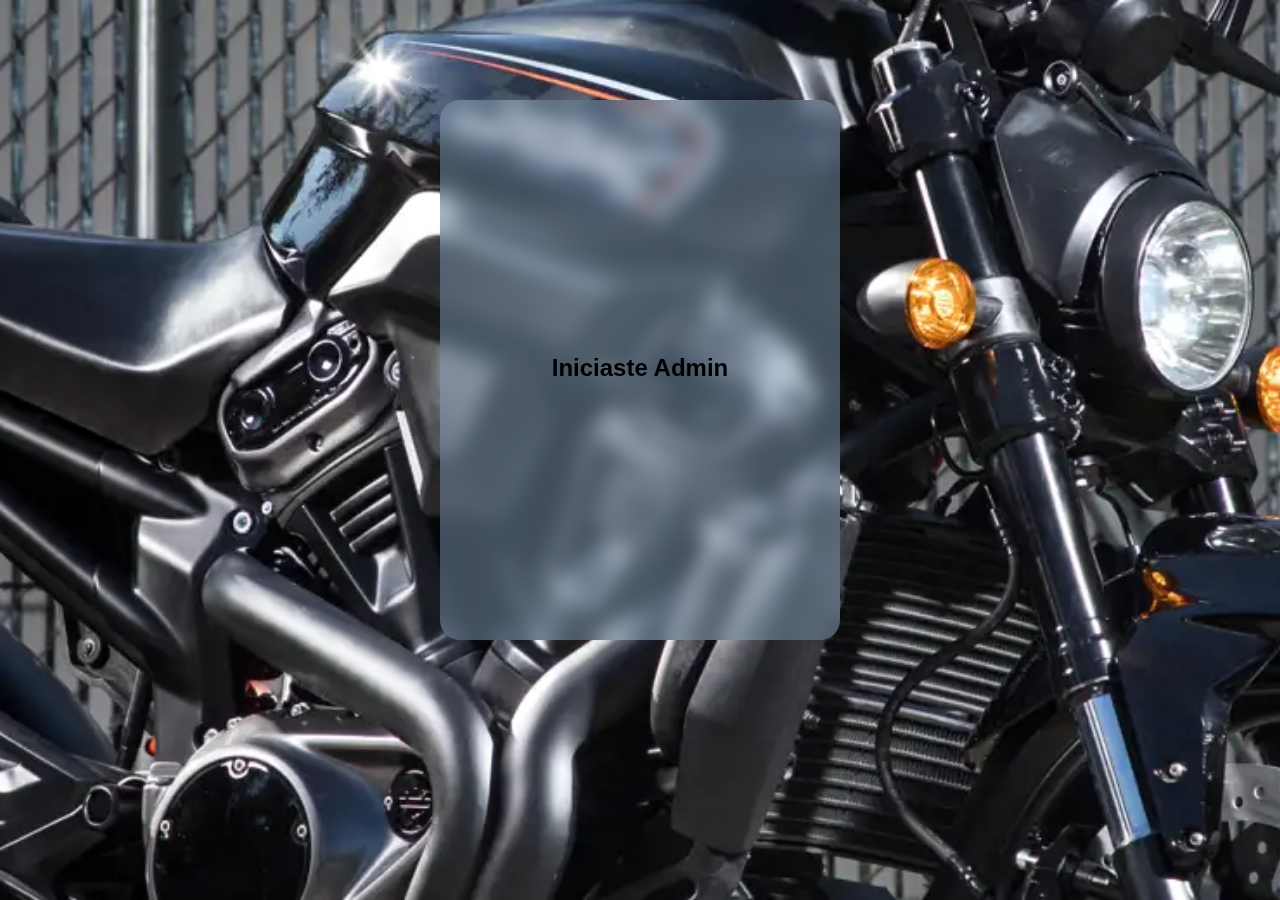
==== admin.html @ a1f056db "addAminPage" ====
<!DOCTYPE html>
<html lang="es">
<head>
    <meta charset="UTF-8">
    <meta name="viewport" content="width=device-width, initial-scale=1.0">
    <link rel="stylesheet" href="css/syles.css">
    <title>Garage</title>
</head>
<body>
   <div class="contenedorPrincipal">
    <div class="login">
        <h2><strong>Iniciaste Admin</strong></h2>
        
    </div>
   </div>

   <script src="js/main.js" ></script>
</body>
</html>
---- css/syles.css ----
*{
    margin: 0;
    padding: 0;
    box-sizing: border-box;
    text-decoration: none;
    font-family: 'Roboto', sans-serif;
}

body{
    background-image: url(../img/harley.webp);
    background-size: cover;
    background-repeat: no-repeat;
    background-position: center;
    background-attachment: fixed;
}

h2{
    margin-bottom: 5px;
}

a{
    text-decoration: none;
}

.contenedorPrincipal{
    width: 100%;
    max-width: 400px;
    margin: auto;
    backdrop-filter: blur(10px);
    background-color: rgba(124, 150, 175, 0.5);
    border-radius: 20px;
}

.contenedorPrincipal .login{
    margin-top: 100px;
    width: 100%;
    height: 60vh;
    padding: 10px 30px;
    display: flex;
    flex-direction: column;
    align-items: center;
    justify-content: center;
}

input, button{
    border-radius: 5px;
    width: 100%;
    padding: 20px 30px;
    bottom: none;
    outline: none;
    margin-bottom: 30px;
}

input:focus{
    border: 2px solid #16dede;
    transition: .6s ease all;
}

button{
    background-image: linear-gradient(to right, #642b73 10%, #c6496e 100%);
    border-radius: 30px;
    color: #fff;
    font-size: 14px;
    cursor: pointer;
}
button:hover{
    opacity: .9;
    border-color: #16dede;
    transition: .3s ease all;
}

.registro{
    color: #707070;
    font-size: 14px;
    margin-top: 4px;
}

.registro a{
    color: #16dede;
}
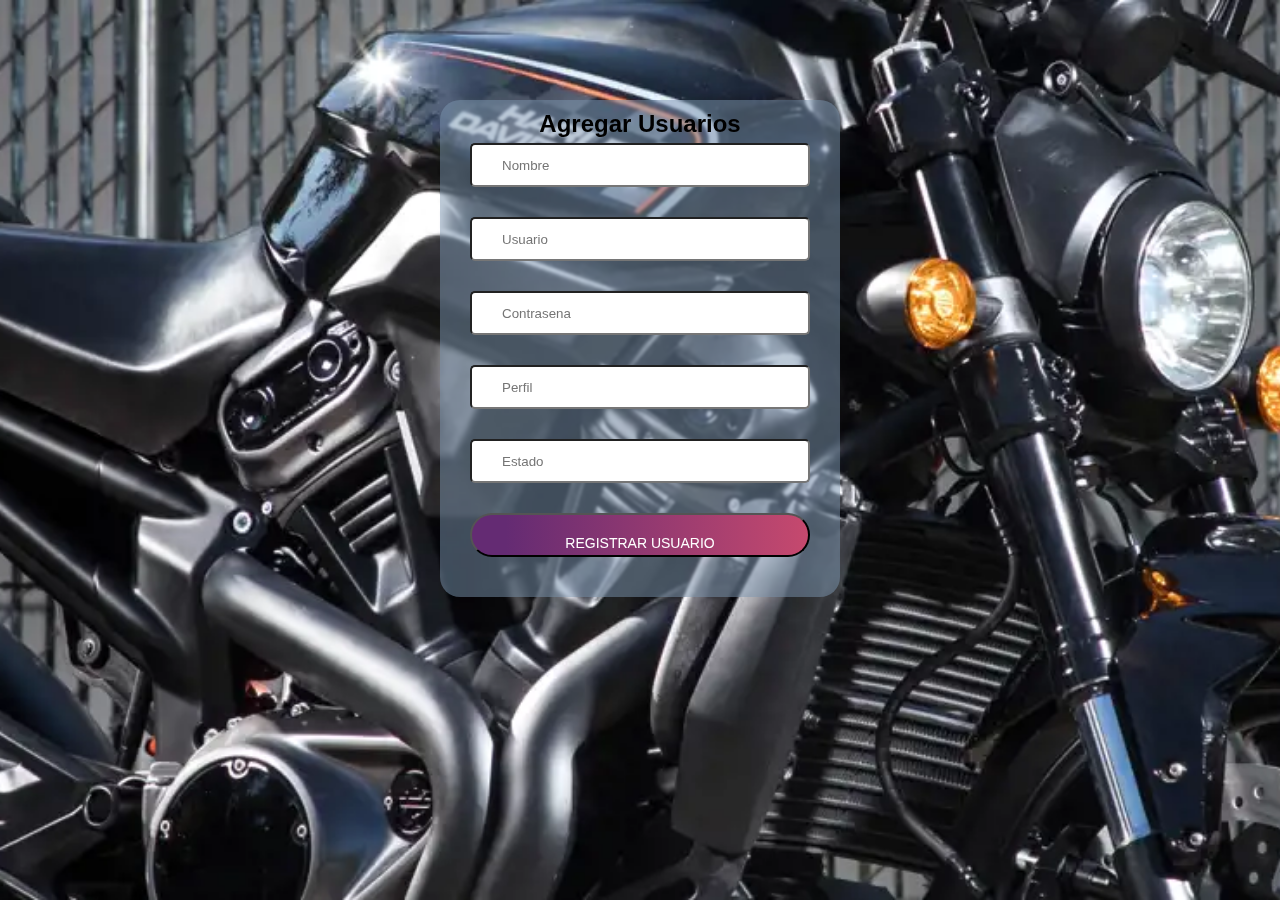
==== commit 174a8534: "addUserfiles" ====
--- a/admin.html
+++ b/admin.html
@@ -3,17 +3,26 @@
 <head>
     <meta charset="UTF-8">
     <meta name="viewport" content="width=device-width, initial-scale=1.0">
-    <link rel="stylesheet" href="css/syles.css">
+    <link rel="stylesheet" href="css/styles.css">
     <title>Garage</title>
 </head>
 <body>
-   <div class="contenedorPrincipal">
-    <div class="login">
-        <h2><strong>Iniciaste Admin</strong></h2>
-        
-    </div>
-   </div>
-
-   <script src="js/main.js" ></script>
+    <div class="contenedorPrincipal">
+        <div class="login">
+            <h2>Agregar Usuarios</h2>
+            <form id="formAddUser">
+                <input type="text" name="nombre" id="nombre" placeholder="Nombre" required>
+                <input type="text" name="usuario" id="usuario" placeholder="Usuario" required>
+                <input type="password" name="contrasena" id="contrasena" placeholder="Contrasena" required>
+                <input type="text" name="perfil" id="perfil" placeholder="Perfil" required>
+                <input type="text" name="estado" id="estado" placeholder="Estado" required>
+                <button id="registrar">REGISTRAR USUARIO</button>
+                
+    
+            </form>
+        </div>
+       </div>
+    
+       <script src="js/main.js" ></script>
 </body>
 </html>--- a/css/styles.css
+++ b/css/styles.css
@@ -0,0 +1,84 @@
+*{
+    margin: 0;
+    padding: 0;
+    box-sizing: border-box;
+    text-decoration: none;
+    font-family: 'Roboto', sans-serif;
+}
+
+body{
+    background-image: url(../img/harley.webp);
+    background-size: cover;
+    background-repeat: no-repeat;
+    background-position: center;
+    background-attachment: fixed;
+}
+
+h2{
+    margin-bottom: 5px;
+}
+
+a{
+    text-decoration: none;
+}
+
+.contenedorPrincipal{
+    width: 100%;
+    max-width: 400px;
+    height: auto;
+    margin: auto;
+    backdrop-filter: blur(1px);
+    background-color: rgba(124, 150, 175, 0.5);
+    border-radius: 20px;
+}
+
+.contenedorPrincipal .login{
+    margin-top: 100px;
+    width: 100%;
+    padding: 10px 30px;
+    display: flex;
+    flex-direction: column;
+    align-items: center;
+    justify-content: center;
+}
+
+input, button{
+    border-radius: 5px;
+    width: 100%;
+    height: 40px;
+    padding: 20px 30px;
+    bottom: none;
+    outline: none;
+    margin-bottom: 30px;
+    /* display: flex;
+    align-items: center;
+    justify-content: center; */
+}
+
+input:focus{
+    border: 2px solid #16dede;
+    transition: .6s ease all;
+}
+
+button{
+    background-image: linear-gradient(to right, #642b73 10%, #c6496e 100%);
+    border-radius: 30px;
+    color: #fff;
+    font-size: 14px;
+    cursor: pointer;
+}
+button:hover{
+    opacity: .9;
+    border-color: #16dede;
+    transition: .3s ease all;
+}
+
+.registro{
+    color: #707070;
+    font-size: 14px;
+    margin-top: 4px;
+}
+
+.registro a{
+    color: #16dede;
+}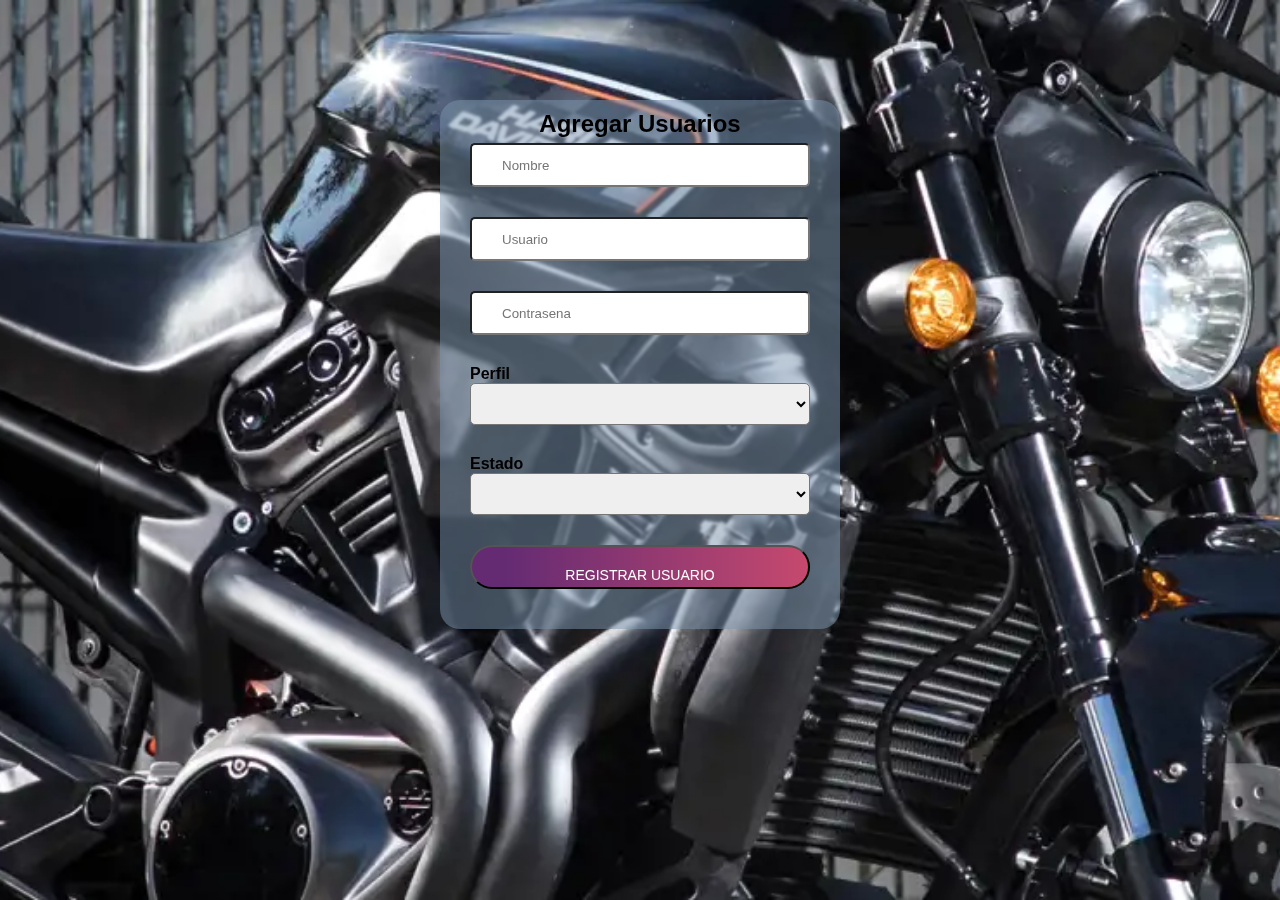
==== commit 41fc0c7e: "2025feb16" ====
--- a/admin.html
+++ b/admin.html
@@ -14,8 +14,19 @@
                 <input type="text" name="nombre" id="nombre" placeholder="Nombre" required>
                 <input type="text" name="usuario" id="usuario" placeholder="Usuario" required>
                 <input type="password" name="contrasena" id="contrasena" placeholder="Contrasena" required>
-                <input type="text" name="perfil" id="perfil" placeholder="Perfil" required>
-                <input type="text" name="estado" id="estado" placeholder="Estado" required>
+                <h4>Perfil</h4>
+                <div class="sel">
+                    <select name="perfil" id="perfil">
+                        <option value=""disabled>Elija el un perfil para el Usuario</option>
+                        <option value="operador" selected>Operador</option>
+                        <option value="admin">Administrador</option>
+                    </select><h4>Estado</h4>
+                    <select name="estado" id="estado">
+                        <option value=""disabled>Elija el estado</option>
+                        <option value="activo" selected>Activo</option>
+                        <option value="inactivo">Inactivo</option>
+                    </select>
+                </div>
                 <button id="registrar">REGISTRAR USUARIO</button>
                 
     
--- a/css/styles.css
+++ b/css/styles.css
@@ -42,7 +42,7 @@
     justify-content: center;
 }
 
-input, button{
+input, button, select{
     border-radius: 5px;
     width: 100%;
     height: 40px;
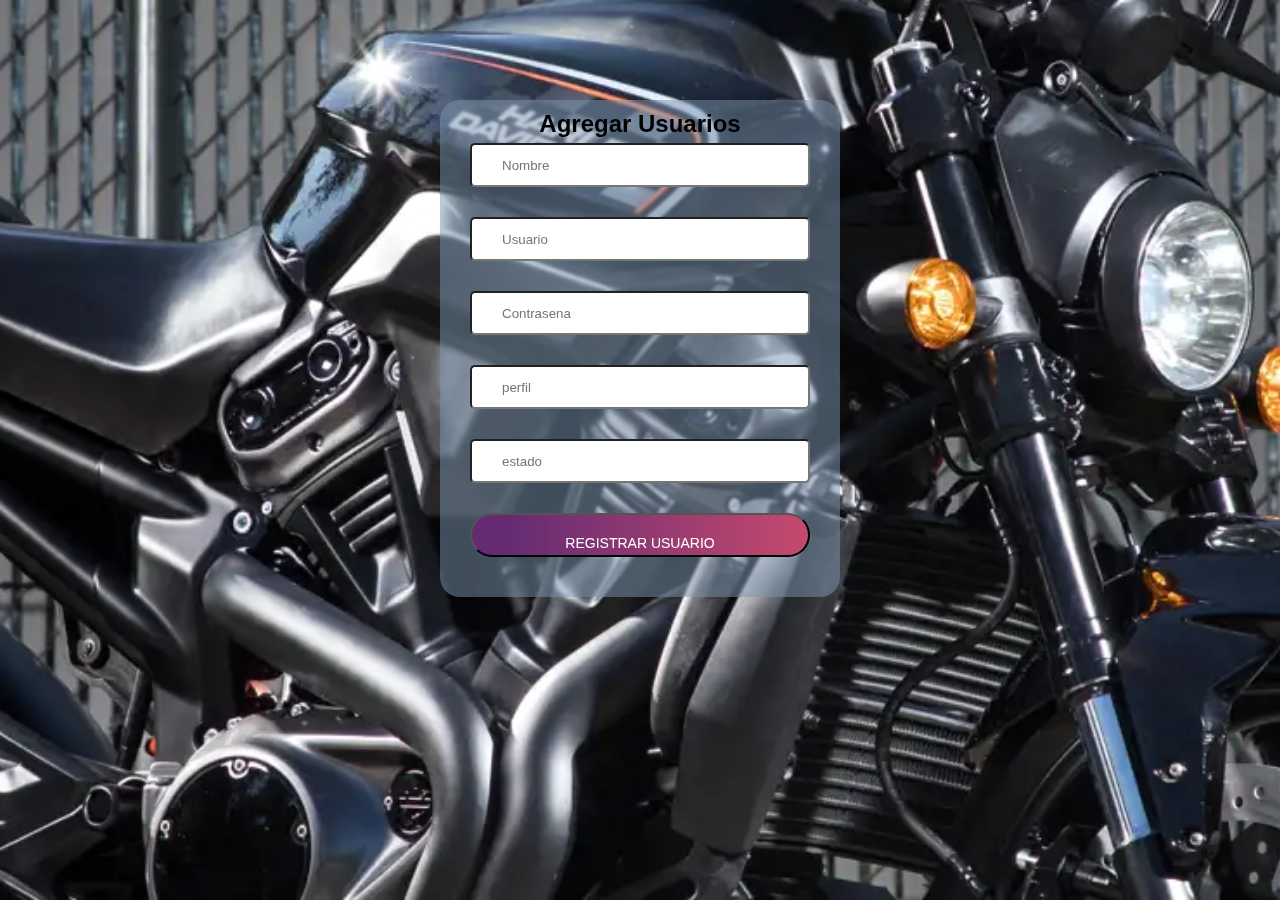
==== commit acde8318: "tryngAddUser" ====
--- a/admin.html
+++ b/admin.html
@@ -14,7 +14,9 @@
                 <input type="text" name="nombre" id="nombre" placeholder="Nombre" required>
                 <input type="text" name="usuario" id="usuario" placeholder="Usuario" required>
                 <input type="password" name="contrasena" id="contrasena" placeholder="Contrasena" required>
-                <h4>Perfil</h4>
+                <input type="text" name="perfil" id="perfil" placeholder="perfil" required>
+                <input type="text" name="estado" id="estado" placeholder="estado" required>
+                <!-- <h4>Perfil</h4>
                 <div class="sel">
                     <select name="perfil" id="perfil">
                         <option value=""disabled>Elija el un perfil para el Usuario</option>
@@ -26,14 +28,15 @@
                         <option value="activo" selected>Activo</option>
                         <option value="inactivo">Inactivo</option>
                     </select>
-                </div>
+                </div> -->
                 <button id="registrar">REGISTRAR USUARIO</button>
                 
     
             </form>
+            <p id="mensaje"></p>
         </div>
        </div>
     
-       <script src="js/main.js" ></script>
+       <script src="js/main2.js" ></script>
 </body>
 </html>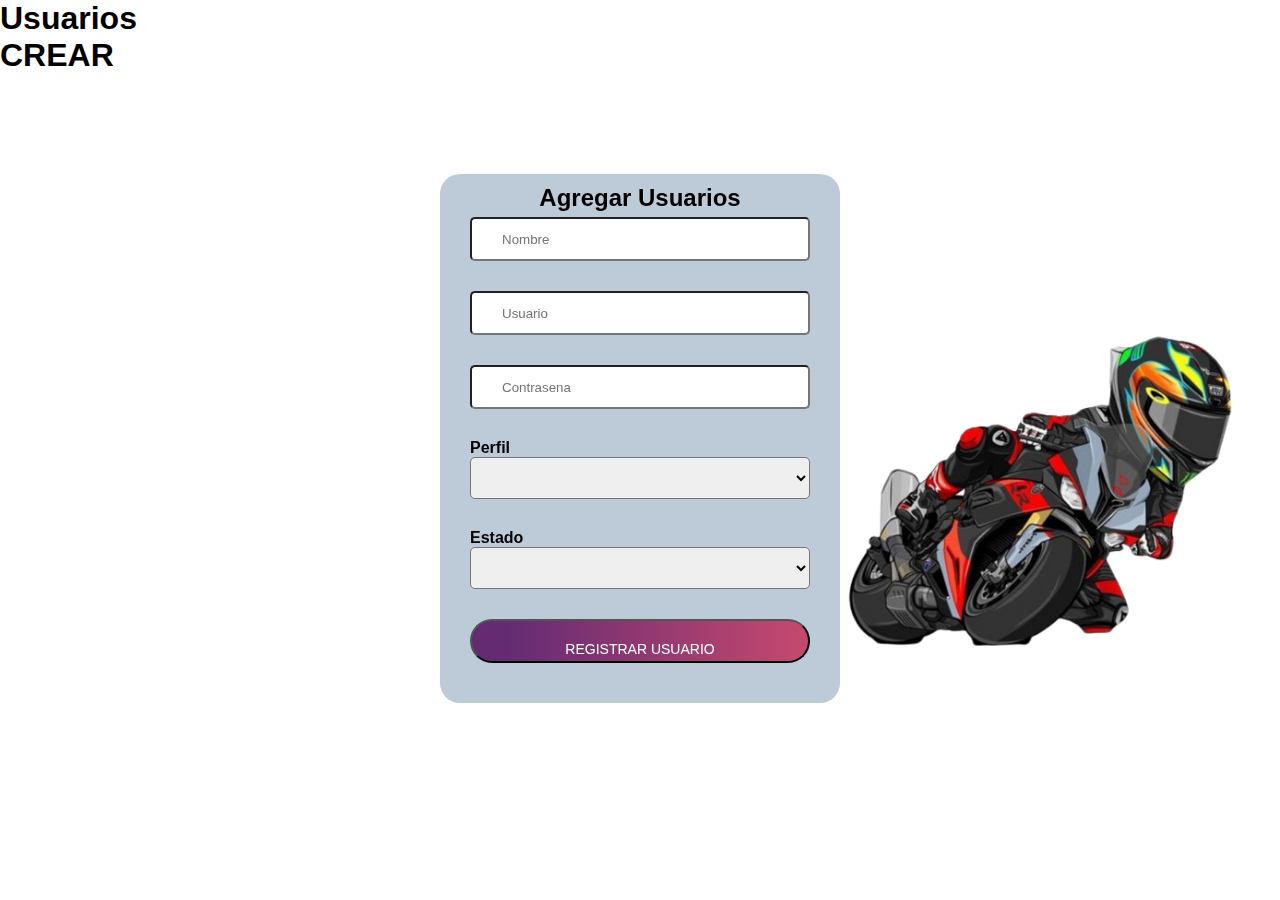
==== commit 6ba0b786: "addUserSuccess" ====
--- a/admin.html
+++ b/admin.html
@@ -3,10 +3,12 @@
 <head>
     <meta charset="UTF-8">
     <meta name="viewport" content="width=device-width, initial-scale=1.0">
-    <link rel="stylesheet" href="css/styles.css">
+    <link rel="stylesheet" href="css/styles2.css">
     <title>Garage</title>
 </head>
-<body>
+<body><h1>Usuarios</h1>
+    <h1>CREAR</h1>
+    
     <div class="contenedorPrincipal">
         <div class="login">
             <h2>Agregar Usuarios</h2>
@@ -14,9 +16,7 @@
                 <input type="text" name="nombre" id="nombre" placeholder="Nombre" required>
                 <input type="text" name="usuario" id="usuario" placeholder="Usuario" required>
                 <input type="password" name="contrasena" id="contrasena" placeholder="Contrasena" required>
-                <input type="text" name="perfil" id="perfil" placeholder="perfil" required>
-                <input type="text" name="estado" id="estado" placeholder="estado" required>
-                <!-- <h4>Perfil</h4>
+                <h4>Perfil</h4>
                 <div class="sel">
                     <select name="perfil" id="perfil">
                         <option value=""disabled>Elija el un perfil para el Usuario</option>
@@ -28,7 +28,7 @@
                         <option value="activo" selected>Activo</option>
                         <option value="inactivo">Inactivo</option>
                     </select>
-                </div> -->
+                </div>
                 <button id="registrar">REGISTRAR USUARIO</button>
                 
     
--- a/css/styles2.css
+++ b/css/styles2.css
@@ -0,0 +1,86 @@
+*{
+    margin: 0;
+    padding: 0;
+    box-sizing: border-box;
+    text-decoration: none;
+    font-family: 'Roboto', sans-serif;
+}
+
+body{
+    background-image: url(../img/chibby_biker.png);
+    /* backdrop-filter: blur(3px); */
+    background-size: 40%;
+    background-repeat: no-repeat;
+    background-position: right;
+    background-attachment: fixed;
+    
+  }
+
+h2{
+    margin-bottom: 5px;
+}
+
+a{
+    text-decoration: none;
+}
+
+.contenedorPrincipal{
+    width: 100%;
+    max-width: 400px;
+    height: auto;
+    margin: auto;
+    backdrop-filter: blur(1px);
+    background-color: rgba(124, 150, 175, 0.5);
+    border-radius: 20px;
+}
+
+.contenedorPrincipal .login{
+    margin-top: 100px;
+    width: 100%;
+    padding: 10px 30px;
+    display: flex;
+    flex-direction: column;
+    align-items: center;
+    justify-content: center;
+}
+
+input, button, select{
+    border-radius: 5px;
+    width: 100%;
+    height: 40px;
+    padding: 20px 30px;
+    bottom: none;
+    outline: none;
+    margin-bottom: 30px;
+    /* display: flex;
+    align-items: center;
+    justify-content: center; */
+}
+
+input:focus{
+    border: 2px solid #16dede;
+    transition: .6s ease all;
+}
+
+button{
+    background-image: linear-gradient(to right, #642b73 10%, #c6496e 100%);
+    border-radius: 30px;
+    color: #fff;
+    font-size: 14px;
+    cursor: pointer;
+}
+button:hover{
+    opacity: .9;
+    border-color: #16dede;
+    transition: .3s ease all;
+}
+
+.registro{
+    color: #707070;
+    font-size: 14px;
+    margin-top: 4px;
+}
+
+.registro a{
+    color: #16dede;
+}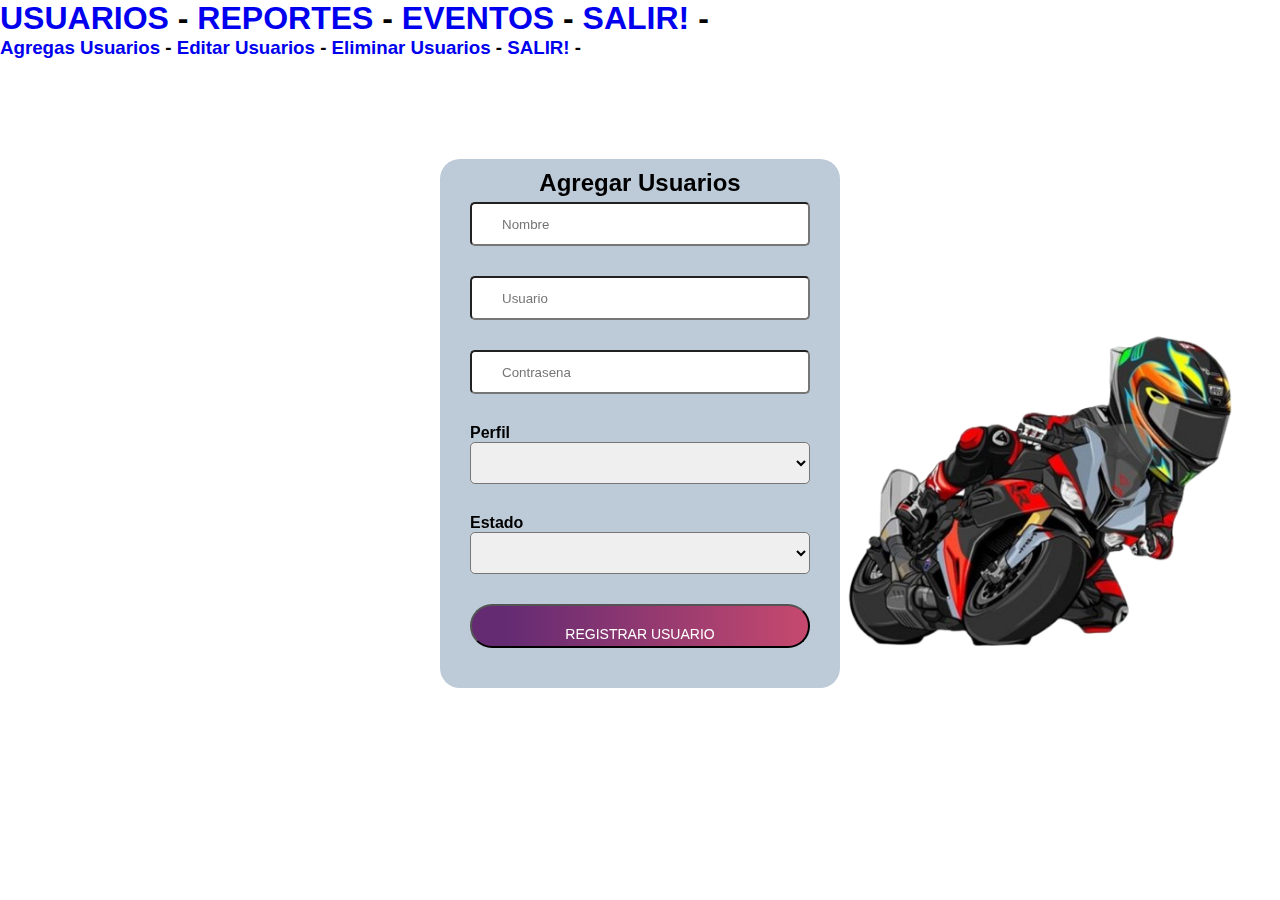
==== commit d79c85a6: "update" ====
--- a/admin.html
+++ b/admin.html
@@ -6,8 +6,19 @@
     <link rel="stylesheet" href="css/styles2.css">
     <title>Garage</title>
 </head>
-<body><h1>Usuarios</h1>
-    <h1>CREAR</h1>
+<body>
+    <h1>
+        <a href="#">USUARIOS</a> - 
+        <a href="#">REPORTES</a> -
+        <a href="#">EVENTOS</a> -
+        <a href="#">SALIR!</a> -
+    </h1>
+
+    <H3><a href="#">Agregas Usuarios</a> - 
+        <a href="#">Editar Usuarios</a> -
+        <a href="#">Eliminar Usuarios</a> -
+        <a href="#">SALIR!</a> -
+    </H3>
     
     <div class="contenedorPrincipal">
         <div class="login">
